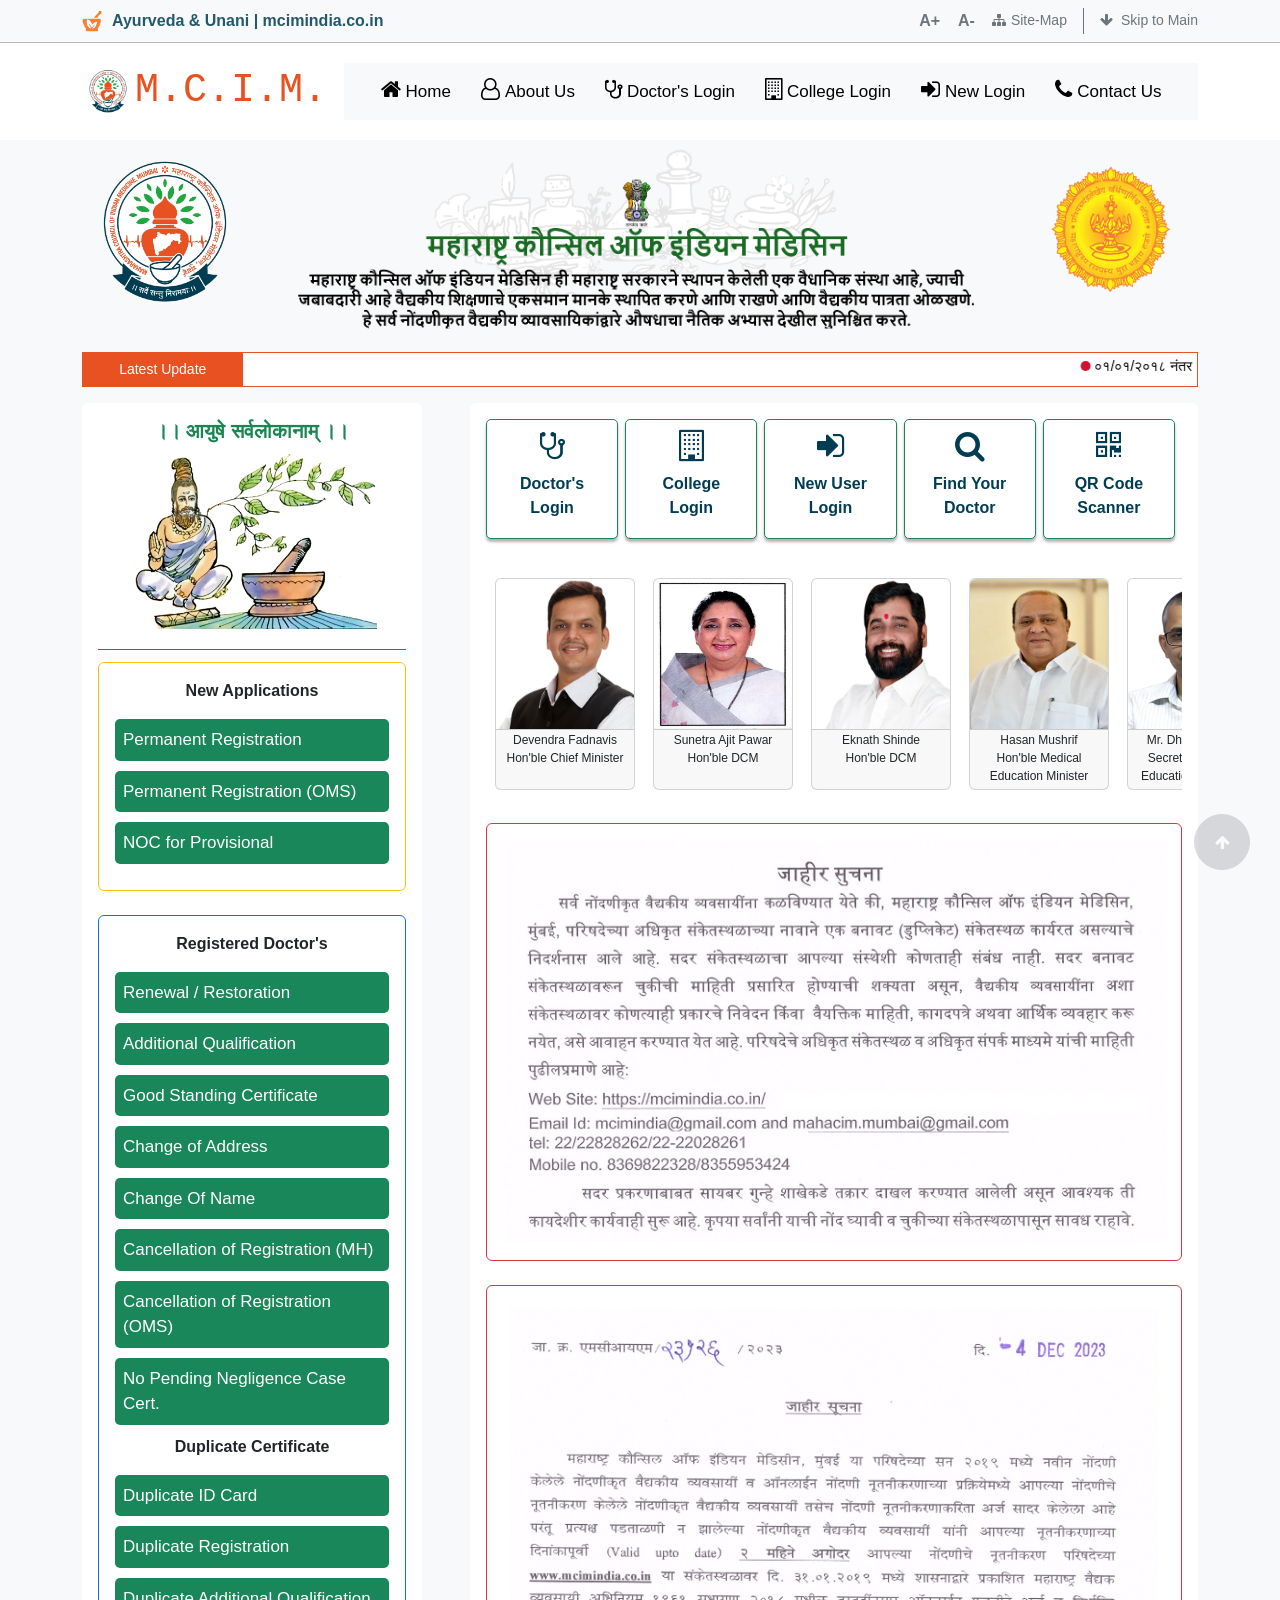
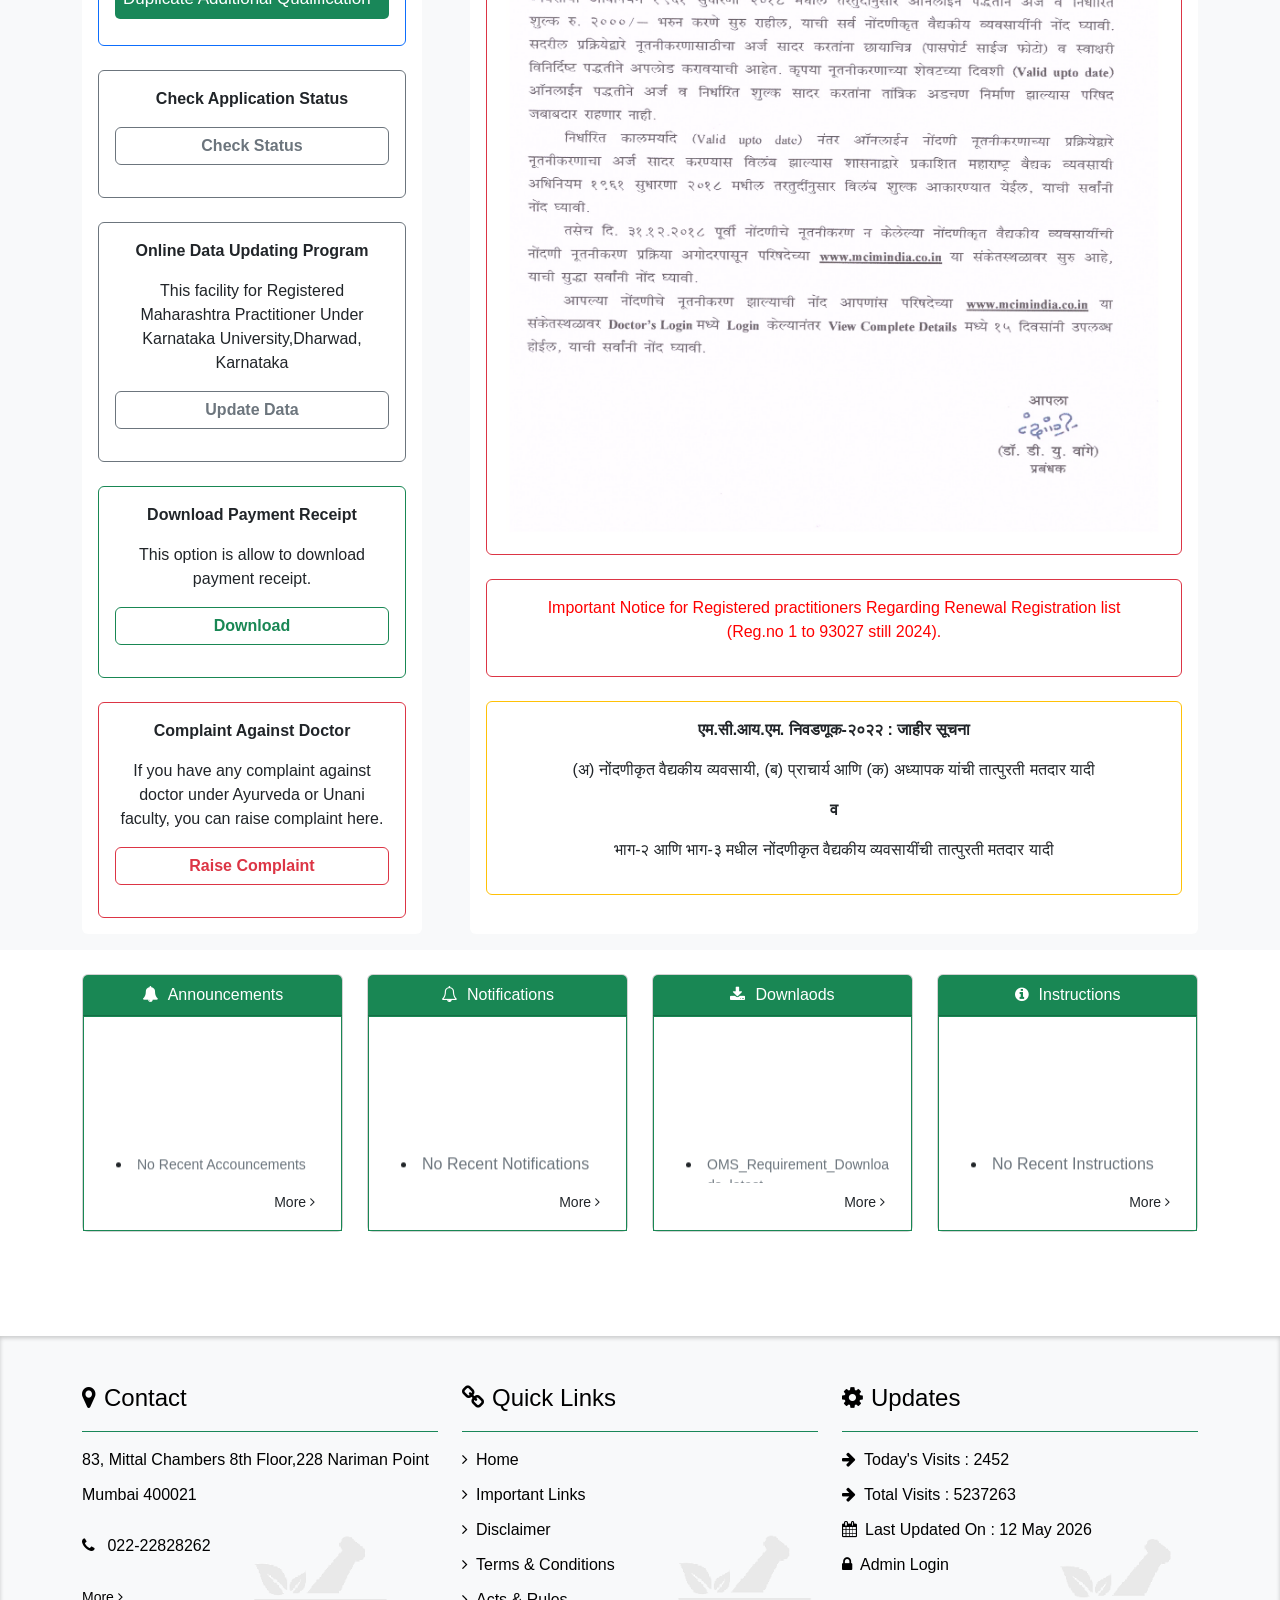
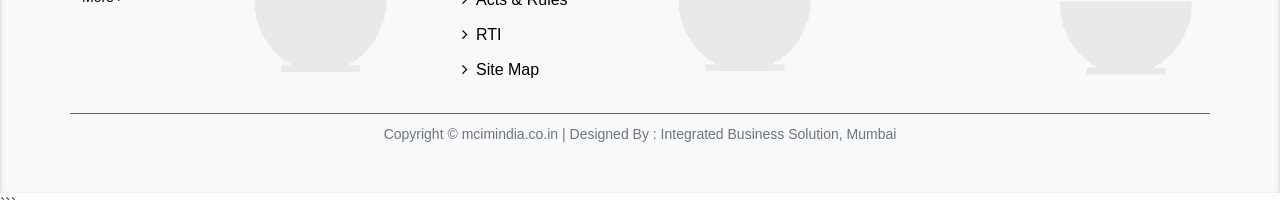
==== mcimindia.co.in (3)/mcimindia.co.in/index.html @ c4a8c9a1 "Initial import" ====
<!DOCTYPE html>

<html xmlns="http://www.w3.org/1999/xhtml">
<head><meta charset="utf-8" /><title>
	MCIM-Home
</title><meta content="width=device-width, initial-scale=1.0" name="viewport" /><meta content="MCIM-ayurveda-unani" name="keywords" /><meta content="MCIM-ayurveda-unani" name="description" /><link rel="shortcut icon" href="Images/mcim-logo.png" /><link href="css/font-awesome.min.css" rel="stylesheet" />

    <!-- Libraries Stylesheet -->
    <link rel="stylesheet" href="lib/animate/animate.min.css" /><link href="lib/lightbox/css/lightbox.min.css" rel="stylesheet" /><link href="lib/owlcarousel/assets/owl.carousel.min.css" rel="stylesheet" />


    <!-- Customized Bootstrap Stylesheet -->
    <link href="css/bootstrap.css" rel="stylesheet" />

    <!-- Template Stylesheet -->
    <link href="css/style.css" rel="stylesheet" />

    <style>
        body {
            font-family: Inter, sans-serif;
        }
        /*hide scrolling*/
        /*::-webkit-scrollbar {
            width: 0px;  
            background: transparent;  
        }*/
        .topbar {
            border-bottom: 1px solid #c1b4b4;
        }

        .top-brand {
            color: #22596c;
            font-weight: bold;
        }

        .navbar-nav {
            border: 0px solid #d8d6d6;
            border-radius: 0 !important;
        }

        .nav-link:hover, .active {
            /*border-bottom:2px solid #E85122 !important;*/
            color: #198759 !important;
            background-color: #fff;
        }

        .nav-item {
            font-family: Calibri, Candara, Segoe, "Segoe UI", Optima, Arial, sans-serif;
            font-size: 17px;
            font-style: normal;
            font-variant: normal;
            font-weight: 400;
        }

        .navbar .navbar-nav .nav-item {
            display: inline !important;
        }

        .nav-item i {
            margin-right: 5px;
            font-size: 22px;
            font-style: normal;
            font-variant: normal;
            font-weight: 400;
        }

        .bran-name {
            color: #e85122;
            font-family: Rockwell, "Courier Bold", Courier, Georgia, Times, "Times New Roman", serif;
        }

        .title {
            background-image: url(Images/banner-title.png);
            background-repeat: no-repeat;
            background-size: 100%;
        }

        .my-footer {
            box-shadow: rgba(0, 0, 0, 0.2) 0px 2px 4px 0px inset;
            border-top: 0px solid #1ea740;
            background-image: url(Images/banner-footer.png) !important;
            background-repeat: no-repeat;
            background-size: 100%;
        }

        .footer-item {
        }

        .footer-links {
            list-style: none;
            margin: 0;
            padding: 0;
        }

        .seprator {
            border-bottom: 1px solid #198759;
            margin: 10px 0 10px 0;
        }
        /*Progress bar ----------------------------------------------*/
        .pro-modal {
            position: fixed;
            z-index: 0;
            height: 100%;
            width: 100%;
            top: 0;
            left: 0;
            right: 0;
            background-color: Black;
            filter: alpha(opacity=60);
            opacity: 0.6;
            -moz-opacity: 0.8;
        }

        .pro-center {
            z-index: 1000;
            margin: 250px auto;
            width: 130px;
            border-radius: 10px;
            filter: alpha(opacity=100);
            opacity: 1;
            -moz-opacity: 1;
        }

            .pro-center img {
                height: 128px;
                width: 128px;
                background-color: Black;
                filter: alpha(opacity=60);
                opacity: 0.6;
                -moz-opacity: 0.8;
            }

        .breadcrumb-item a {
            text-decoration: none;
        }

            .breadcrumb-item a:hover {
                color: #0026ff !important;
            }

        .show-pwd {
            font-size: 12px;
            padding: 5px;
        }

        @media only screen and (max-width: 768px) {
            .title {
                background: none;
            }

            .my-footer {
                background-image: url(Images/banner-footer-sm.png) !important;
                background-repeat: no-repeat;
                background-size: 100%;
            }
        }

        @media print {
            html, body {
                display: none; /* hide whole page */
            }
        }

        @font-face {
            font-family: 'FontAwesome';
            src: url('../fonts/fontawesome-webfont.eot?v=4.7.0');
            src: url('../fonts/fontawesome-webfont.eot?#iefix&v=4.7.0') format('embedded-opentype');
            src: url('../fonts/fontawesome-webfont.woff2?v=4.7.0') format('woff2');
            src: url('../fonts/fontawesome-webfont.woff?v=4.7.0') format('woff');
            src: url('../fonts/fontawesome-webfont.ttf?v=4.7.0') format('truetype');
            src: url('../fonts/fontawesome-webfont.svg?v=4.7.0#fontawesomeregular') format('svg');
            font-weight: normal;
            font-style: normal;
        }
    </style>
    
</head>
<body>
    <form name="aspnetForm" method="post" action="./" id="aspnetForm" ondragstart="return false" draggable="false" autocomplete="off" onpaste="return false;" oncut="return false;" oncopy="return false;" autocompletetype="Disabled">
<div>
<input type="hidden" name="__EVENTTARGET" id="__EVENTTARGET" value="" />
<input type="hidden" name="__EVENTARGUMENT" id="__EVENTARGUMENT" value="" />
<input type="hidden" name="__VIEWSTATE" id="__VIEWSTATE" value="/[base64]" />
</div>

<script type="text/javascript">
//<![CDATA[
var theForm = document.forms['aspnetForm'];
if (!theForm) {
    theForm = document.aspnetForm;
}
function __doPostBack(eventTarget, eventArgument) {
    if (!theForm.onsubmit || (theForm.onsubmit() != false)) {
        theForm.__EVENTTARGET.value = eventTarget;
        theForm.__EVENTARGUMENT.value = eventArgument;
        theForm.submit();
    }
}
//]]>
</script>


<script src="WebResource.axd?d=zQoiTf-a8dSjZDmxKIl0UM41B5v0EM7-DrQgBMD5yZmynAAXItYgQNGgEx03DCllzJomGJ3lqzngFeeHhOyO7_qFb541&amp;t=638901734248157332" type="text/javascript"></script>


<script src="ScriptResource.axd?d=dcyXkro2SUfLoz30Br0OnQ7iN6YpkJ1ZlF8Mw1boZzhd1YHZULCmctxGxmGhC2wYlo-aPZPVAjDTt30Ci4pH8i4I8m2y2MJTlXbUM6kJxqVRq-F7fDKkZfHzenwcj5Fb4LonNg2&amp;t=3a1336b1" type="text/javascript"></script>
<script type="text/javascript">
//<![CDATA[
try {
    if (typeof(Sys) === 'undefined') {
        console.warn('ASP.NET Ajax client-side framework failed to load. Continuing without it.');
    }
} catch (e) {
    console.warn('Error checking ASP.NET Ajax framework:', e);
}
//]]>
</script>

<script src="ScriptResource.axd?d=344NtijGx3ULCxWBU7LtOhctu5nUXtBnECKTUcuauaxDHuK46R3P-UmCv0UbF9Ac4Y6gXhEGclAJ8BrA9zkAR7Fuk3lK4dMPwGXTqV_LdBAEKuGCusUrPA3C2n7vUCMfqfnHBA2&amp;t=3a1336b1" type="text/javascript"></script>
<div>

	<input type="hidden" name="__VIEWSTATEGENERATOR" id="__VIEWSTATEGENERATOR" value="8D0E13E6" />
</div>
        <script type="text/javascript">
//<![CDATA[
Sys.WebForms.PageRequestManager._initialize('ctl00$ScriptManager', 'aspnetForm', ['tctl00$ContentPlaceHolder1$uppan',''], [], [], 90, 'ctl00');
//]]>
</script>


        <!-- Topbar Start -->
        <div class="container-fluid topbar px-0 px-lg-4 bg-light py-2 d-none d-lg-block">
            <div class="container">
                <div class="row gx-0 align-items-center">
                    <div class="col-lg-8 text-center text-lg-start mb-lg-0">
                        <div class="d-flex flex-wrap">
                            <img src="Images/webicon.png" alt="mcim" width="20" style="margin-right: 10px;" />
                            <span class="top-brand">Ayurveda & Unani | mcimindia.co.in</span>
                        </div>
                    </div>
                    <div class="col-lg-4 text-center text-lg-end">
                        <div class="d-flex justify-content-end">
                            <div class="d-flex border-end border-secondary pe-3">
                                <a class="btn p-0 text-secondary me-3" href="#">A+</a>
                                <a class="btn p-0 text-secondary me-3" href="#">A-</a>
                                <a href="/SiteMap" class="text-secondary nav-link"><small><i class="fa fa-sitemap" style="margin-right: 5px;"></i>Site-Map</small></a>
                            </div>
                            <div class="dropdown ms-3">
                                <a href="#SkipMain" class="text-secondary nav-link"><small><i class="fa fa-arrow-down text-secondary me-2"></i>Skip to Main</small></a>
                            </div>
                        </div>
                    </div>
                </div>
            </div>
        </div>
        <!-- Topbar End -->

        <!-- Navbar & Hero Start -->
        <div class="container-fluid nav-bar px-0 px-lg-4 py-lg-0">
            <div class="container">
                <nav class="navbar navbar-expand-lg navbar-light">
                    <a href="./index.html" class="navbar-brand p-0">
                        <table>
                            <tr>
                                <td>
                                    <div data-wow-delay="0.2s">
                                        <img src="Images/mcim-logo.png" alt="Logo" />
                                    </div>
                                </td>
                                <td>
                                    <h1 class=" mb-0 bran-name">M.C.I.M.</h1>
                                </td>
                            </tr>
                        </table>
                    </a>
                    <button class="navbar-toggler border border-danger" type="button" data-bs-toggle="collapse" data-bs-target="#navbarCollapse">
                        <span class="fa fa-bars text-danger"></span>
                    </button>
                    <div class="collapse navbar-collapse" id="navbarCollapse">
                        <div class="navbar-nav mx-0 mx-lg-auto ">
                            <a href="./index.html" class="nav-item nav-link text-black"><i class="fa fa-home"></i>Home</a>
                            <a href="./404.html" class="nav-item nav-link text-black"><i class="fa fa-user-o"></i>About Us</a>
                            <a href="./404.html" class="nav-item nav-link text-black"><i class="fa fa-stethoscope"></i>Doctor's Login</a>
                            <a href="./404.html" class="nav-item nav-link text-black"><i class="fa fa-building-o"></i>College Login</a>
                            <a href="./404.html" class="nav-item nav-link text-black"><i class="fa fa-sign-in"></i>New Login</a>
                            <a href="./404.html" class="nav-item nav-link text-black"><i class="fa fa-phone"></i>Contact Us</a>
                        </div>
                    </div>
                </nav>
            </div>
        </div>



        <!-- JavaScript Libraries -->
        <script src="js/jquery-3.7.1.min.js"></script>
  
        <script src="js/bootstrap.bundle.js"></script>
        <script src="lib/wow/wow.min.js"></script>
        <script src="lib/easing/easing.min.js"></script>
        <script src="lib/waypoints/waypoints.min.js"></script>
        <script src="lib/counterup/counterup.min.js"></script>
        <script src="lib/lightbox/js/lightbox.min.js"></script>
        <script src="lib/owlcarousel/owl.carousel.min.js"></script>


        <!-- Template Javascript -->
        <script src="js/main.js"></script>

        <script type="text/javascript">
            this.history.forward(-1);

            // With jQuery
            $(document).on({
                "contextmenu": function (e) {
                    // Stop the context menu
                    e.preventDefault();
                },

            });
        </script>

        <div>
            
    <link href="css/Home.css" rel="stylesheet" />
    <style>
        
    </style>
    <div id="ctl00_ContentPlaceHolder1_uppan">
	

            <div class="container-fluid bg-light p-2">
                <div class="container">
                    <div id="banner" class="banner">
                        <div class="row">
                            <div class="col-lg-2 col-md-2 col-sm-2">
                                <div class="text-center mx-auto pb-0 wow fadeInUp" data-wow-delay="0.2s">
                                    <img src="Images/mcim-logo.png" class="img-fluid img-logo" alt="logo" />
                                </div>
                            </div>
                            <div class="col-lg-8 col-md-8  col-sm-8">
                                <div class="row pb-3 bg-light">
                                    <div class="col-lg-12 col-md-12">
                                        <div class="text-center mx-auto pb-0 wow fadeInUp" data-wow-delay="0.2s">

                                            <div id="carouselExampleControls" class="carousel slide" data-bs-ride="carousel">
                                                <div class="carousel-inner">
                                                    <div class="carousel-item active">
                                                        <img src="Images/banner-marathi.png" class="d-block w-100" alt="..." />
                                                    </div>
                                                    <div class="carousel-item">
                                                        <img src="Images/banner-english.png" class="d-block w-100" alt="..." />
                                                    </div>
                                                </div>
                                            </div>
                                        </div>
                                    </div>
                                </div>

                                
                            </div>
                            <div class="col-lg-2 col-md-2 col-sm-2">
                                <div class="text-center mx-auto pb-0 wow fadeInUp" data-wow-delay="0.2s">
                                    <img src="Images/MahaLogo.png" class="img-fluid img-logo" alt="logo" />
                                </div>
                            </div>
                        </div>
                    </div>

                    <!--latest news-->
                    <div class="row">
                        <div class="col-lg-12 col-md-12 ">
                            <div class=" pb-2 wow fadeInUp" data-wow-delay="0.6s">
                                <table class="latest-news">
                                    <tr>
                                        <td class="latest-news-header">Latest Update
                                        </td>
                                        <td class="latest-news-body">
                                            <marquee id="MarNews" direction="left" onmouseover='this.stop()' onmouseout='this.start()'>

                                                <a href="#"><span class="dot"></span>०१/०१/२०१८ नंतर नोंदणीकृत वैद्यकीय व्यवसायीना सुचित करण्यात येते की आपण आपल्या नोंदणीचे नूतनीकरण आपल्या वैद्य दिनांकाच्या दोन महिन्यापूर्वी ऑनलाईन पद्धतीने करून द्यावे..</a>

                                            </marquee>
                                        </td>
                                    </tr>
                                </table>
                            </div>
                        </div>
                    </div>
                </div>
            </div>
            <div id="SkipMain"></div>
            <div class="container-fluid bg-light pb-3 mb-0">
                <div class="container pb-0">
                    <div class="row g-5 ">
                        <!--left-->
                        <div class="col-xl-4 wow fadeInLeft " data-wow-delay="0.2s">
                            <div class="about-item-content bg-white rounded p-3 h-100">
                                <nav class="navbar-expand-lg navbar-light">
                                    <div class="ayush-lokam">

                                        <h5 class="text-success"><b>।। आयुषे सर्वलोकानाम् ।।</b></h5>
                                        <img src="Images/ayu-krushi.png" alt="ayu" class="ayu-krushi" />

                                    </div>

                                    <div class="seprator "></div>
                                    <!--apps type-->
                                    <table style="width: 100%;">
                                        <tr>
                                            <td><a href="#" class="navbar-brand p-0 text-center  ">
                                                <h5 class="text-success p-3 hide-big-screen">Online Applications Menu</h5>
                                            </a></td>
                                            <td style="width: 20px;">
                                                <button class="navbar-toggler" type="button" data-bs-toggle="collapse" data-bs-target="#navbarCollapseApps">
                                                    <span class="fa fa-bars display-5"></span>
                                                </button>
                                            </td>
                                        </tr>
                                    </table>
                                    <div class="collapse navbar-collapse" id="navbarCollapseApps">
                                        <div id="appsLink">
                                            <div class="list-apps">
                                                <div class="card border border-warning">
                                                    <div class="card-body">
                                                        <p class="text-center"><b>New Applications</b></p>
                                                        <a href="./404.html" class="nav-item nav-link">Permanent Registration</a>
                                                        <a href="./404.html" class="nav-item nav-link">Permanent Registration (OMS)</a>
                                                        <a href="./404.html" class="nav-item nav-link">NOC for Provisional</a>
                                                    </div>
                                                </div>
                                                <br />
                                                <div class="card border border-primary">
                                                    <div class="card-body">
                                                        <p class="text-center"><b>Registered Doctor's</b></p>
                                                        <a href="./404.html" class="nav-item nav-link">Renewal / Restoration</a>
                                                        <a href="./404.html" class="nav-item nav-link">Additional Qualification</a>
                                                        <a href="./404.html" class="nav-item nav-link">Good Standing Certificate</a>
                                                        <a href="./404.html" class="nav-item nav-link">Change of Address</a>
                                                        <a href="./404.html" class="nav-item nav-link">Change Of Name</a>
                                                        <a href="./404.html" class="nav-item nav-link">Cancellation of Registration (MH)</a>
                                                        <a href="./404.html" class="nav-item nav-link">Cancellation of Registration (OMS)</a>
                                                        <a href="./404.html" class="nav-item nav-link">No Pending Negligence Case Cert.</a>
                                                        <p class="text-center"><b>Duplicate Certificate</b></p>
                                                        <a href="./404.html" class="nav-item nav-link">Duplicate ID Card</a>
                                                        <a href="./404.html" class="nav-item nav-link">Duplicate Registration</a>
                                                        <a href="./404.html" class="nav-item nav-link">Duplicate Additional Qualification</a>
                                                    </div>
                                                </div>
                                                <br />
                                            </div>
                                            <!--updation-->

                                            <div id="status" class="text-center mx-auto pb-0 wow fadeInUp" data-wow-delay="0.2s">
                                                <div class="card border border-secondary ">
                                                    <div class="card-body">
                                                        <p><b>Check Application Status</b></p>

                                                        <p><a href="./404.html" class="btn btn-outline-secondary w-100">Check Status</a></p>

                                                    </div>
                                                </div>
                                            </div>
                                            <br />
                                            <div id="updation" class="text-center mx-auto pb-0 wow fadeInUp" data-wow-delay="0.2s">
                                                <div class="card border border-secondary ">
                                                    <div class="card-body">
                                                        <p><b>Online Data Updating Program</b></p>
                                                        <p>This facility for Registered Maharashtra Practitioner Under Karnataka University,Dharwad, Karnataka </p>
                                                        <p><a href="./404.html" class="btn btn-outline-secondary w-100">Update Data</a></p>

                                                    </div>
                                                </div>
                                            </div>
                                            <br />
                                            <!-receipt-->
                                            <div id="PayReceipt" class="text-center mx-auto pb-0 wow fadeInUp" data-wow-delay="0.2s">
                                                <div class="card border border-success   ">
                                                    <div class="card-body">
                                                        <p><b>Download Payment Receipt</b></p>
                                                        <p>This option is allow to download payment receipt.</p>
                                                        <p><a href="./404.html" target="_blank" class="btn btn-outline-success w-100">Download</a></p>

                                                    </div>
                                                </div>
                                            </div>
                                            <br />
                                            <!--complaint-->
                                            <div id="complaint" class="complaint text-center mx-auto pb-0 wow fadeInUp" data-wow-delay="0.2s">
                                                <div class="card border border-danger text-center">
                                                    <div class="card-body">
                                                        <p><b>Complaint Against Doctor</b></p>
                                                        <p>If you have any complaint against doctor under Ayurveda or Unani faculty, you can raise complaint here.</p>
                                                        <p><a href="./404.html" class="btn btn-outline-danger w-100">Raise Complaint</a></p>

                                                    </div>
                                                </div>
                                            </div>
                                        </div>
                                    </div>

                                </nav>
                            </div>
                        </div>
                        <!--right-->
                        <div class="col-xl-8 wow fadeInRight" data-wow-delay="0.2s">
                            <div class="bg-white rounded p-3 h-100">
                                <div class="row g-4 justify-content-center">

                                    <!--logins-->
                                    <div class="list-logins wow fadeInRight" data-wow-delay="0.4s">
                                        <div class="">
                                            <div class="log-tabs">
                                                <a href="./404.html"><i class="fa fa-stethoscope"></i>Doctor's Login</a>
                                            </div>
                                            <div class="log-tabs">
                                                <a href="./404.html"><i class="fa fa-building-o"></i>College<br />
                                                    Login</a>
                                            </div>
                                            <div class="log-tabs">
                                                <a href="./404.html"><i class="fa fa-sign-in"></i>New User
                                                    <br />
                                                    Login</a>
                                            </div>
                                            <div class="log-tabs sm-log-tabs">
                                                <a href="./FindDoctor.html"><i class="fa fa-search"></i>Find Your Doctor</a>
                                            </div>
                                            <div class="log-tabs sm-log-tabs">
                                                <a href="./404.html" target="_blank"><i class="fa fa-qrcode"></i>QR Code Scanner</a>
                                            </div>
                                        </div>
                                    </div>
                                    <!--team-->
                                    <div class="container-fluid team py-0">
                                        <div class="py-0">
                                            <div class="row g-4">
                                                <div class="mcim-team ">
                                                    <div class="table-responsive">
                                                        <div id="ctl00_ContentPlaceHolder1_divEmp" class="wow fadeInUp" data-wow-delay="0.4s"><table><tr><td><div class=''><div class='card m-2'><div class='card-body '><img src='Images/Employee/Devendra Fadnavis.jpg' class='img-fluid rounded-top w-100' alt='' /></div><div class='card-footer'><p class='text-center p-0 m-0'>Devendra Fadnavis</p><p class='text-center p-0 m-0'>Hon'ble Chief Minister</p></div></div></div></td><td><div class=''><div class='card m-2'><div class='card-body '><img src='Images/Employee/Sunetra Ajit Pawar.jpg' class='img-fluid rounded-top w-100' alt='' /></div><div class='card-footer'><p class='text-center p-0 m-0'>Sunetra Ajit Pawar</p><p class='text-center p-0 m-0'>Hon'ble DCM</p></div></div></div></td><td><div class=''><div class='card m-2'><div class='card-body '><img src='Images/Employee/Eknath Shinde.jpg' class='img-fluid rounded-top w-100' alt='' /></div><div class='card-footer'><p class='text-center p-0 m-0'>Eknath Shinde</p><p class='text-center p-0 m-0'>Hon'ble DCM</p></div></div></div></td><td><div class=''><div class='card m-2'><div class='card-body '><img src='Images/Employee/Hasan Mushrif.jpg' class='img-fluid rounded-top w-100' alt='' /></div><div class='card-footer'><p class='text-center p-0 m-0'>Hasan Mushrif</p><p class='text-center p-0 m-0'>Hon'ble Medical Education Minister</p></div></div></div></td><td><div class=''><div class='card m-2'><div class='card-body '><img src='Images/Employee/Mr. Dheeraj Kumar.jpg' class='img-fluid rounded-top w-100' alt='' /></div><div class='card-footer'><p class='text-center p-0 m-0'>Mr. Dheeraj Kumar</p><p class='text-center p-0 m-0'>Secretary, Medical Education and Drugs</p></div></div></div></td></tr></table></div>
                                                    </div>
                                                </div>
                                            </div>
                                        </div>
                                    </div>
                                     <!--notice-->
                                    <div id="notice0503" class="wow fadeInUp" data-wow-delay="0.2s">
                                        <div class="card border border-danger p-3">
                                            <img src="PDF/Notice05032026.jpg" alt="renewal" class="w-100" />
                                        </div>
                                    </div>
                                    <!--renewal-->
                                    <div id="notice" class="wow fadeInUp" data-wow-delay="0.2s">
                                        <div class="card border border-danger p-3">
                                            <img src="PDF/MCIM_Renewal_Notice_04122023.jpg" alt="renewal" class="w-100" />
                                        </div>
                                    </div>
                                    <!--ayuneeti
                                    <div id="ayuneeti" class="text-center mx-auto pb-0 wow fadeInUp" data-wow-delay="0.2s">
                                        <div class="card border border-info text-center">
                                            <div class="card-body">
                                                <p><b>New Policy for CME/CPD's</b></p>
                                                <div class="row">
                                                    In accordance with the new guidelines, all RMPs are required to earn CME points
                                                        for the renewal of their medical licenses. They can conveniently earn these points
                                                        by logging into the MCIM-affiliated online CME platform
                                                </div>
                                                <div class="row  p-3 display-6">
                                                    <a target="_blank" href="https://ayuneeti.com/">www.ayuneeti.com</a>
                                                </div>
                                                <div class="row">
                                                    <a target="_blank" class="text-secondary p-1" href="PDF/Gazette.pdf">The Gazette of India</a>
                                                </div>
                                                <div class="row">
                                                    <a target="_blank" class="text-secondary p-1" href="PDF/CPD Credit Points Policy by MCIM.pdf">Guidelines for RMP's</a>
                                                </div>
                                                <div class="row p-1">
                                                    <marquee direction="left" onmouseover="this.stop();" onmouseout="this.start();"><span style="color:Red; font-size:14px;">* सर्व नोंदणीकृत वैद्यकीय व्यावसायिकांना सूचित करण्यात येत आहे की महाराष्ट्र कौन्सिल ऑफ इंडियन मेडिसिन मुंबई द्वारे ऑनलाइन CME संदर्भात कुठलेही शुल्क निश्चित करण्यात आलेले नाही.</span></marquee>
                                                </div>
                                            </div>
                                        </div>
                                    </div>-->

                                    <div id="removedList" class="text-center mx-auto pb-0 wow fadeInUp" data-wow-delay="0.2s">
                                        <div class="card border border-danger text-center">
                                            <div class="card-body">
                                                <p><a target="_blank" href="/PDF/List22082025.pdf" style="color: #ff0000; font-size: 16px; text-decoration:none;">Important Notice for Registered practitioners Regarding Renewal Registration list<br /> (Reg.no  1 to 93027 still 2024).</a></p>
                                            </div>
                                        </div>
                                    </div>

                                    <!--election-->
                                    <div id="election" class="text-center mx-auto pb-0 wow fadeInUp" data-wow-delay="0.2s">
                                        <div class="card border border-warning text-center">
                                            <div class="card-body">
                                                <p><b>एम.सी.आय.एम. निवडणूक-२०२२ : जाहीर सूचना</b></p>
                                                <p><a target="_blank" href="/PDF/MCIM ELECTION 2022-PROVISIONAL VOTER LIST- 090522.pdf" class="nav-link">(अ) नोंदणीकृत वैद्यकीय व्यवसायी, (ब) प्राचार्य आणि (क) अध्यापक यांची तात्पुरती मतदार यादी</a></p>
                                                <p><b>व</b></p>
                                                <p><a target="_blank" href="/PDF/MCIM ELECTION LIST 12052022.pdf" class="nav-link">भाग-२ आणि भाग-३ मधील नोंदणीकृत वैद्यकीय व्यवसायींची तात्पुरती मतदार यादी</a></p>
                                            </div>
                                        </div>
                                    </div>


                                </div>
                            </div>
                        </div>
                    </div>
                </div>
            </div>

            <!--notifications-->
            <div class="container-fluid service py-4 pb-5">
                <div class="container pb-3">
                    <div class="row pb-3 notity">
                        <div class="col-lg-3 col-md-3 pb-2">
                            <div class="wow fadeInUp" data-wow-delay="0.2s">
                                <div class="card text-center">
                                    <div class="card-header bg-success text-white">
                                        <i class="fa fa-bell"></i>Announcements
                                    </div>
                                    <div class="card-body  border border-success">
                                        <div id="ctl00_ContentPlaceHolder1_divAnncouncement"><marquee id='MarA' direction='up' loop='true' scrolldelay='300' height='150px' onmouseover='this.stop()' onmouseout='this.start()'><ul class='notify-list'><li style=' padding: 5px;'> <a class='nav-link text-secondary'>No Recent Accouncements</a></li></ul></marquee></div>
                                        <div>
                                            <a href="/Archives?viewType=Announcements" class="nav-link pull-right"><small>More <i class="fa fa-angle-right"></i></small></a>
                                        </div>
                                    </div>
                                </div>
                            </div>
                        </div>
                        <div class="col-lg-3 col-md-3 pb-2">
                            <div class="wow fadeInUp" data-wow-delay="0.4s">
                                <div class="card text-center">
                                    <div class="card-header bg-success text-white">
                                        <i class="fa fa-bell-o"></i>Notifications
                                    </div>
                                    <div class="card-body border border-success">
                                        <div id="ctl00_ContentPlaceHolder1_divNotification"><marquee id='MarN' direction='up' loop='true' scrolldelay='300' height='150px' onmouseover='this.stop()' onmouseout='this.start()'><ul><li style=' padding: 5px;'> <a class='nav-link text-secondary'>No Recent Notifications</a></li></ul></marquee></div>
                                        <div>
                                            <a href="/Archives?viewType=Notifications" class="nav-link pull-right"><small>More <i class="fa fa-angle-right"></i></small></a>
                                        </div>
                                    </div>
                                </div>
                            </div>
                        </div>
                        <div class="col-lg-3 col-md-3 pb-2">
                            <div class="wow fadeInUp" data-wow-delay="0.6s">
                                <div class="card text-center">
                                    <div class="card-header bg-success text-white">
                                        <i class="fa fa-download"></i>Downlaods
                                    </div>
                                    <div class="card-body border border-success">
                                        <div id="ctl00_ContentPlaceHolder1_divDownload"><marquee id='MarD' direction='up' loop='true' scrolldelay='300' height='150px' onmouseover='this.stop()' onmouseout='this.start()'><ul class='notify-list'><li style=' padding: 5px;'> <a class='nav-link text-secondary'  target='_blank' href='/Files/Downloads_30072025_OMS_Requirement_Downloads_latest.pdf'>OMS_Requirement_Downloads_latest</a></li></ul></marquee></div>
                                        <div>
                                            <a href="/Archives?viewType=Downloads" class="nav-link pull-right"><small>More <i class="fa fa-angle-right"></i></small></a>
                                        </div>
                                    </div>
                                </div>
                            </div>
                        </div>
                        <div class="col-lg-3 col-md-3 pb-2">
                            <div class="wow fadeInUp" data-wow-delay="0.8s">
                                <div class="card text-center">
                                    <div class="card-header bg-success text-white">
                                        <i class="fa fa-info-circle"></i>Instructions
                                    </div>
                                    <div class="card-body border border-success">
                                        <div id="ctl00_ContentPlaceHolder1_divInstruction"><marquee id='MarI' direction='up' loop='true' scrolldelay='300' height='150px' onmouseover='this.stop()' onmouseout='this.start()'><ul><li style=' padding: 5px;'> <a class='nav-link text-secondary' >No Recent Instructions</a></li></ul></marquee></div>
                                        <div>
                                            <a href="/Archives?viewType=Instructions" class="nav-link pull-right"><small>More <i class="fa fa-angle-right"></i></small></a>
                                        </div>
                                    </div>
                                </div>
                            </div>
                        </div>
                    </div>
                    <div class="row pb-3 notity">
                    </div>
                </div>
            </div>

        
</div>

        </div>
        <!--footer-->
        <div class="container-fluid  bg-light text-secondary py-0 wow fadeIn footer my-footer" data-wow-delay="0.2s">

            <div class="container py-5">
                <div class="row">
                    <div class="col-lg-4 col-md-4 mb-3 footer-item" id="ContactUs">
                        <h4 class="text-black"><i class="fa fa-map-marker text-black me-2"></i>Contact</h4>
                        <div class="seprator"></div>
                        <p>
                            <span id="ctl00_lblAddrss" class="text-black">83, Mittal Chambers 8th Floor,228 Nariman Point Mumbai 400021</span>
                        </p>
                        <p>
                            <i class="fa fa-phone text-black me-2"></i>
                            <span id="ctl00_lblTelephone" class="text-black">022-22828262</span>
                        </p>
                        <a href="./404.html" class="nav-link text-black"><small>More <i class="fa fa-angle-right"></i></small></a>
                    </div>
                    <div class="col-lg-4 col-md-4  mb-3 footer-item">
                        <h4 class="text-black"><i class="fa fa-link text-black me-2"></i>Quick Links</h4>
                        <div class="seprator"></div>
                        <ul class="footer-links">
                            <li><a href="./index.html" class="nav-link text-black"><i class="fa fa-angle-right me-2"></i>Home</a></li>
                            <li><a href="./404.html" class="nav-link text-black"><i class="fa fa-angle-right me-2"></i>Important Links</a></li>
                            <li><a href="./404.html" class="nav-link text-black"><i class="fa fa-angle-right me-2"></i>Disclaimer</a></li>
                            <li><a href="./404.html" class="nav-link text-black"><i class="fa fa-angle-right me-2"></i>Terms & Conditions</a></li>
                            <li><a href="./404.html" class="nav-link text-black"><i class="fa fa-angle-right me-2"></i>Acts & Rules</a></li>
                            <li><a href="./404.html" class="nav-link text-black"><i class="fa fa-angle-right me-2"></i>RTI</a></li>
                            <li><a href="./404.html" class="nav-link text-black"><i class="fa fa-angle-right me-2"></i>Site Map</a></li>

                        </ul>
                    </div>
                    <div class="col-lg-4 col-md-4  mb-3 footer-item">
                        <h4 class="text-black"><i class="fa fa-cog fa-spin text-black me-2"></i>Updates</h4>
                        <div class="seprator"></div>
                        <div class="footer-item">
                            <p class="p-0 m-0  text-black">
                                <i class="fa fa-arrow-right me-2"></i>Today's Visits :
                                <span id="ctl00_lblDailyVisit" class="text-black">2452</span>
                            </p>
                            <p class="p-0 m-0  text-black">
                                <i class="fa fa-arrow-right me-2"></i>Total Visits :
                                <span id="ctl00_lblTotalVisit" class="text-black">5237263</span>
                            </p>
                            <p class="p-0 m-0 text-black">
                                <i class="fa fa-calendar me-2"></i>Last Updated On :
                                <span id="ctl00_lblLastUpdateDt" class="text-black">12 May 2026</span>
                            </p>
                            <a href="./404.html" class="nav-link text-black"><i class="fa fa-lock me-2"></i>Admin Login</a>

                        </div>
                    </div>
                </div>
                <div class="row text-center">
                    <div class="seprator"></div>
                    <p class="p-0 m-0" style="font-size: 14px;">Copyright © mcimindia.co.in | Designed By : Integrated Business Solution, Mumbai </p>
                </div>
            </div>
        </div>
        <!-- Back to Top -->
        <a href="#" class="btn btn-secondary btn-lg-square rounded-circle back-to-top"><i class="fa fa-arrow-up"></i></a>
    </form>
</body>
</html>```
---- mcimindia.co.in (3)/mcimindia.co.in/css/style.css ----
/*** Spinner Start ***/
#spinner {
  opacity: 0;
  visibility: hidden;
  transition: opacity 0.5s ease-out, visibility 0s linear 0.5s;
  z-index: 99999;
}

#spinner.show {
  transition: opacity 0.5s ease-out, visibility 0s linear 0s;
  visibility: visible;
  opacity: 1;
}
/*** Spinner End ***/

.back-to-top {
  position: fixed;
  right: 30px;
  bottom: 30px;
  transition: 0.5s;
  z-index: 99;
}

/*** Button Start ***/
.btn {
  font-weight: 600;
  transition: 0.5s;
}

.btn-square {
  width: 32px;
  height: 32px;
}

.btn-sm-square {
  width: 34px;
  height: 34px;
}

.btn-md-square {
  width: 44px;
  height: 44px;
}

.btn-lg-square {
  width: 56px;
  height: 56px;
}

.btn-xl-square {
  width: 66px;
  height: 66px;
}

.btn-square,
.btn-sm-square,
.btn-md-square,
.btn-lg-square,
.btn-xl-square {
  padding: 0;
  display: flex;
  align-items: center;
  justify-content: center;
  font-weight: normal;
}

.btn.btn-primary {
  color: var(--bs-white);
  border: none;
}

.btn.btn-primary:hover {
  background: var(--bs-dark);
  color: var(--bs-white);
}

.btn.btn-light {
  color: var(--bs-primary);
  border: none;
}

.btn.btn-light:hover {
  color: var(--bs-white);
  background: var(--bs-dark);
}

.btn.btn-dark {
  color: var(--bs-white);
  border: none;
}

.btn.btn-dark:hover {
  color: var(--bs-primary);
  background: var(--bs-light);
}

/*** Topbar Start ***/
.topbar .dropdown-toggle::after {
  border: none;
  content: "\f107";
  font-family: "Font Awesome 5 Free";
  font-weight: 600;
  vertical-align: middle;
  margin-left: 8px;
  color: var(--bs-primary);
}

.topbar .dropdown .dropdown-menu a:hover {
  background: var(--bs-primary);
  color: var(--bs-white);
}

.topbar .dropdown .dropdown-menu {
  transform: rotateX(0deg);
  visibility: visible;
  background: var(--bs-light);
  padding-top: 10px;
  border: 0;
  transition: 0.5s;
  opacity: 1;
}
/*** Topbar End ***/

/*** Navbar Start ***/
.nav-bar {
  background: var(--bs-white);
  transition: 1s;
}

.navbar-light .navbar-brand img {
  max-height: 60px;
  transition: 0.5s;
}

.nav-bar .navbar-light .navbar-brand img {
  max-height: 50px;
}

.navbar .navbar-nav .nav-item .nav-link {
  padding: 0;
}

.navbar .navbar-nav .nav-item {
  display: flex;
  align-items: center;
  padding: 15px;
}

.navbar-light .navbar-nav .nav-item:hover,
.navbar-light .navbar-nav .nav-item.active,
.navbar-light .navbar-nav .nav-item:hover .nav-link,
.navbar-light .navbar-nav .nav-item.active .nav-link {
  color: var(--bs-primary);
}

@media (max-width: 991px) {
  .navbar {
    padding: 20px 0;
  }

  .navbar .navbar-nav .nav-link {
    padding: 0;
  }

  .navbar .navbar-nav .nav-item {
    display: flex;
    padding: 20px;
    flex-direction: column;
    justify-content: start;
    align-items: start;
  }

  .navbar .navbar-nav .nav-btn {
    display: flex;
    justify-content: start;
  }

  .navbar .navbar-nav {
    width: 100%;
    display: flex;
    margin-top: 20px;
    padding-bottom: 20px;
    background: var(--bs-light);
    border-radius: 10px;
  }

  .navbar.navbar-expand-lg .navbar-toggler {
    padding: 8px 15px;
    border: 1px solid var(--bs-primary);
    color: var(--bs-primary);
  }
}

.navbar .dropdown-toggle::after {
  border: none;
  content: "\f107";
  font-family: "Font Awesome 5 Free";
  font-weight: 600;
  vertical-align: middle;
  margin-left: 8px;
}

.dropdown .dropdown-menu .dropdown-item:hover {
  background: var(--bs-primary);
  color: var(--bs-white);
}

@media (min-width: 992px) {
  .navbar {
    padding: 20px 0;
  }

  .navbar .nav-btn {
    display: flex;
    align-items: center;
    justify-content: end;
  }

  .navbar .navbar-nav {
    width: 100%;
    display: flex;
    justify-content: center;
    align-items: center;
    background: var(--bs-light);
    border-radius: 10px;
  }

  .navbar .navbar-nav .nav-btn {
    width: 100%;
    display: flex;
    margin-left: auto;
  }

  .navbar .nav-item .dropdown-menu {
    display: block;
    visibility: hidden;
    top: 100%;
    transform: rotateX(-75deg);
    transform-origin: 0% 0%;
    border: 0;
    border-radius: 10px;
    transition: 0.5s;
    opacity: 0;
  }

  .navbar .nav-item:hover .dropdown-menu {
    transform: rotateX(0deg);
    visibility: visible;
    margin-top: 20px;
    background: var(--bs-light);
    transition: 0.5s;
    opacity: 1;
  }
}
/*** Navbar End ***/

/*** Carousel Hero Header Start ***/
.header-carousel .header-carousel-item {
  height: 700px;
}

.header-carousel .owl-nav .owl-prev,
.header-carousel .owl-nav .owl-next {
  position: absolute;
  width: 60px;
  height: 60px;
  border-radius: 60px;
  background: var(--bs-light);
  color: var(--bs-primary);
  font-size: 26px;
  display: flex;
  align-items: center;
  justify-content: center;
  transition: 0.5s;
}

.header-carousel .owl-nav .owl-prev {
  bottom: 30px;
  left: 50%;
  transform: translateX(-50%);
  margin-left: 30px;
}
.header-carousel .owl-nav .owl-next {
  bottom: 30px;
  right: 50%;
  transform: translateX(-50%);
  margin-right: 30px;
}

.header-carousel .owl-nav .owl-prev:hover,
.header-carousel .owl-nav .owl-next:hover {
  box-shadow: inset 0 0 100px 0 var(--bs-secondary);
  color: var(--bs-white);
}

.header-carousel .header-carousel-item .carousel-caption {
  position: absolute;
  width: 100%;
  height: 100%;
  left: 0;
  bottom: 0;
  background: rgba(0, 0, 0, 0.2);
  display: flex;
  align-items: center;
}

@media (max-width: 991px) {
  .header-carousel .header-carousel-item .carousel-caption {
    padding-top: 45px;
  }

  .header-carousel .header-carousel-item {
    height: 1300px;
  }
}

@media (max-width: 767px) {
  .header-carousel .header-carousel-item {
    height: 950px;
  }

  .header-carousel .owl-nav .owl-prev {
    bottom: -30px;
    left: 50%;
    transform: translateX(-50%);
    margin-left: -45px;
  }

  .header-carousel .owl-nav .owl-next {
    bottom: -30px;
    left: 50%;
    transform: translateX(-50%);
    margin-left: 45px;
  }
}
/*** Carousel Hero Header End ***/

/*** Single Page Hero Header Start ***/
.bg-breadcrumb {
  position: relative;
  overflow: hidden;
  background: linear-gradient(rgba(1, 95, 201, 0.9), rgba(0, 0, 0, 0.2)),
    url(../img/bg-breadcrumb.jpg);
  background-position: center center;
  background-repeat: no-repeat;
  background-size: cover;
  padding: 60px 0 60px 0;
  transition: 0.5s;
}

.bg-breadcrumb .breadcrumb {
  position: relative;
}

.bg-breadcrumb .breadcrumb .breadcrumb-item a {
  color: var(--bs-white);
}
/*** Single Page Hero Header End ***/

/*** Feature Start ***/
.feature .feature-item {
  border-radius: 10px;
  background: var(--bs-white);
  transition: 0.5s;
}

.feature .feature-item:hover {
  background: var(--bs-primary);
}

.feature .feature-item .feature-icon {
  position: relative;
  width: 100px;
  display: inline-flex;
  align-items: center;
  justify-content: center;
  border-bottom-left-radius: 10px;
  border-bottom-right-radius: 10px;
  background: var(--bs-light);
}

.feature .feature-item:hover .feature-icon i {
  z-index: 9;
}

.feature .feature-item .feature-icon::after {
  content: "";
  position: absolute;
  width: 100%;
  height: 0;
  top: 0;
  left: 0;
  border-bottom-left-radius: 10px;
  border-bottom-right-radius: 10px;
  background: var(--bs-dark);
  transition: 0.5s;
  z-index: 1;
}

.feature .feature-item:hover .feature-icon::after {
  height: 100%;
}

.feature .feature-item .feature-icon {
  color: var(--bs-primary);
}

.feature .feature-item .feature-icon,
.feature .feature-item h4,
.feature .feature-item p {
  transition: 0.5s;
}

.feature .feature-item:hover .feature-icon {
  color: var(--bs-white);
}
.feature .feature-item:hover h4,
.feature .feature-item:hover p {
  color: var(--bs-white);
}

.feature .feature-item:hover a.btn {
  background: var(--bs-white);
  color: var(--bs-primary);
}

.feature .feature-item:hover a.btn:hover {
  background: var(--bs-dark);
  color: var(--bs-white);
}
/*** Feature End ***/

/*** Service Start ***/
.service .service-item {
  border-radius: 10px;
}
.service .service-item .service-img {
  position: relative;
  overflow: hidden;
  border-top-left-radius: 10px;
  border-top-right-radius: 10px;
}

.service .service-item .service-img img {
  transition: 0.5s;
}

.service .service-item:hover .service-img img {
  transform: scale(1.1);
}

.service .service-item .service-img::after {
  content: "";
  position: absolute;
  width: 100%;
  height: 0;
  top: 0;
  left: 0;
  border-top-left-radius: 10px;
  border-top-right-radius: 10px;
  background: rgba(1, 95, 201, 0.2);
  transition: 0.5s;
  z-index: 1;
}

.service .service-item:hover .service-img::after {
  height: 100%;
}

.service .service-item .service-img .service-icon {
  position: absolute;
  width: 70px;
  bottom: 0;
  right: 25px;
  border-top-left-radius: 10px;
  border-top-right-radius: 10px;
  background: var(--bs-light);
  display: flex;
  align-items: center;
  justify-content: center;
  transition: 0.5s;
  z-index: 9;
}

.service .service-item .service-img .service-icon i {
  color: var(--bs-primary);
  transition: 0.5s;
}

.service .service-item:hover .service-img .service-icon i {
  transform: rotateX(360deg);
  color: var(--bs-white);
}

.service .service-item:hover .service-img .service-icon {
  bottom: 0;
  color: var(--bs-white);
  background: var(--bs-primary);
}

.service .service-content {
  position: relative;
  border-bottom-left-radius: 10px;
  border-bottom-right-radius: 10px;
  background: var(--bs-light);
}

.service .service-item .service-content .service-content-inner {
  position: relative;
  z-index: 9;
}

.service .service-item .service-content .service-content-inner .h4,
.service .service-item .service-content .service-content-inner p {
  transition: 0.5s;
}

.service .service-item:hover .service-content .service-content-inner .h4,
.service .service-item:hover .service-content .service-content-inner p {
  color: var(--bs-white);
}

.service
  .service-item:hover
  .service-content
  .service-content-inner
  .btn.btn-primary {
  color: var(--bs-primary);
  background: var(--bs-white);
}

.service
  .service-item:hover
  .service-content
  .service-content-inner
  .btn.btn-primary:hover {
  color: var(--bs-white);
  background: var(--bs-dark);
}

.service .service-item:hover .service-content .service-content-inner .h4:hover {
  color: var(--bs-dark);
}

.service .service-item .service-content::after {
  content: "";
  position: absolute;
  width: 100%;
  height: 0;
  bottom: 0;
  left: 0;
  border-bottom-left-radius: 10px;
  border-bottom-right-radius: 10px;
  background: var(--bs-primary);
  transition: 0.5s;
  z-index: 1;
}

.service .service-item:hover .service-content::after {
  height: 100%;
}
/*** Service End ***/

/*** FAQs Start ***/
.faq-section .accordion .accordion-item .accordion-header .accordion-button {
  color: var(--bs-white);
  background: rgba(1, 95, 201, 0.8);
  font-size: 18px;
}

.faq-section
  .accordion
  .accordion-item
  .accordion-header
  .accordion-button.collapsed {
  color: var(--bs-primary);
  background: var(--bs-light);
}
/*** FAQs End ***/

/*** Blog Start ***/
.blog .blog-item {
  border-radius: 10px;
  transition: 0.5s;
}

.blog .blog-item:hover {
  box-shadow: 0 0 45px rgba(0, 0, 0, 0.1);
}

.blog .blog-item:hover .blog-content {
  background: var(--bs-white);
}

.blog .blog-item .blog-img {
  border-top-left-radius: 10px;
  border-top-right-radius: 10px;
  position: relative;
  overflow: hidden;
}

.blog .blog-item .blog-img img {
  transition: 0.5s;
}

.blog .blog-item:hover .blog-img img {
  transform: scale(1.2);
}

.blog .blog-item .blog-img::after {
  content: "";
  position: absolute;
  width: 100%;
  height: 0;
  top: 0;
  left: 0;
  border-top-left-radius: 10px;
  border-top-right-radius: 10px;
  background: rgba(1, 95, 201, 0.2);
  transition: 0.5s;
  z-index: 1;
}

.blog .blog-item:hover .blog-img::after {
  height: 100%;
}

.blog .blog-item .blog-img .blog-categiry {
  position: absolute;
  bottom: 0;
  right: 0;
  border-top-left-radius: 10px;
  display: inline-flex;
  color: var(--bs-white);
  background: var(--bs-primary);
  z-index: 9;
}

.blog .blog-item .blog-content {
  border-bottom-left-radius: 10px;
  border-bottom-right-radius: 10px;
  background: var(--bs-light);
}

.blog .blog-item .blog-content a.btn {
  color: var(--bs-dark);
}

.blog .blog-item:hover .blog-content a.btn:hover {
  color: var(--bs-primary);
}
/*** Blog End ***/

/*** Team Start ***/
.team .team-item .team-img {
  position: relative;
  overflow: hidden;
  border-top-left-radius: 10px;
  border-top-right-radius: 10px;
}

.team .team-item .team-img img {
  transition: 0.5s;
}

.team .team-item:hover .team-img img {
  transform: scale(1.1);
}

.team .team-item .team-img::after {
  content: "";
  position: absolute;
  width: 100%;
  height: 0;
  top: 0;
  left: 0;
  border-top-left-radius: 10px;
  border-top-right-radius: 10px;
  transition: 0.5s;
}

.team .team-item:hover .team-img::after {
  height: 100%;
  background: rgba(255, 255, 255, 0.3);
}

.team .team-item .team-img .team-icon {
  position: absolute;
  bottom: 20px;
  right: 20px;
  margin-bottom: -100%;
  transition: 0.5s;
  z-index: 9;
}

.team .team-item:hover .team-img .team-icon {
  margin-bottom: 0;
}

.team .team-item .team-title {
  color: var(--bs-white);
  background: var(--bs-primary);
  border-bottom-left-radius: 10px;
  border-bottom-right-radius: 10px;
  transition: 0.5s;
}

.team .team-item .team-title h4 {
  color: var(--bs-white);
}

.team .team-item:hover .team-title {
  background: var(--bs-dark);
}
/*** Team End ***/

/*** Testimonial Start ***/
.testimonial-carousel .owl-stage-outer {
  margin-top: 58px;
  margin-right: -1px;
}

.testimonial .owl-nav .owl-prev {
  position: absolute;
  top: -58px;
  left: 0;
  background: var(--bs-primary);
  color: var(--bs-white);
  padding: 5px 30px;
  border-radius: 30px;
  transition: 0.5s;
}

.testimonial .owl-nav .owl-prev:hover {
  background: var(--bs-dark);
  color: var(--bs-white);
}

.testimonial .owl-nav .owl-next {
  position: absolute;
  top: -58px;
  right: 0;
  background: var(--bs-primary);
  color: var(--bs-white);
  padding: 5px 30px;
  border-radius: 30px;
  transition: 0.5s;
}

.testimonial .owl-nav .owl-next:hover {
  background: var(--bs-dark);
  color: var(--bs-white);
}
/*** Testimonial End ***/

/*** Contact Start ***/
.contact .contact-img {
  position: relative;
}

.contact .contact-img::after {
  content: "";
  position: absolute;
  width: 100%;
  height: 100%;
  top: 0;
  left: 0;
  border-radius: 30% 70% 70% 30% / 30% 30% 70% 70%;
  background: rgba(255, 255, 255, 0.9);
  z-index: 1;
  animation-name: image-efects;
  animation-duration: 10s;
  animation-delay: 1s;
  animation-iteration-count: infinite;
  animation-direction: alternate;
  transition: 0.5s;
}

@keyframes image-efects {
  0% {
    border-radius: 30% 70% 70% 30% / 30% 30% 70% 70%;
  }

  25% {
    border-radius: 35% 65% 27% 73% / 71% 25% 75% 29%;
  }

  50% {
    border-radius: 41% 59% 45% 55% / 32% 21% 79% 68%;
  }

  75% {
    border-radius: 69% 31% 39% 61% / 70% 83% 17% 30%;
  }

  100% {
    border-radius: 30% 70% 70% 30% / 30% 30% 70% 70%;
  }
}

.contact .contact-img .contact-img-inner {
  position: relative;
  z-index: 9;
}
/*** Contact End ***/

/*** Footer Start ***/
.footer {
  background: var(--bs-dark);
}

.footer .footer-item {
  display: flex;
  flex-direction: column;
}

.footer .footer-item a {
  line-height: 35px;
  color: var(--bs-body);
  transition: 0.5s;
}

.footer .footer-item p {
  line-height: 35px;
}

.footer .footer-item a:hover {
  color: var(--bs-primary);
}

.footer .footer-item .footer-btn a,
.footer .footer-item .footer-btn a i {
  transition: 0.5s;
}

.footer .footer-item .footer-btn a:hover {
  background: var(--bs-white);
}

.footer .footer-item .footer-btn a:hover i {
  color: var(--bs-primary);
}

.footer .footer-item .footer-instagram {
  position: relative;
  overflow: hidden;
}

.footer .footer-item .footer-instagram img {
  transition: 0.5s;
}

.footer .footer-item .footer-instagram:hover img {
  transform: scale(1.2);
}

.footer .footer-item .footer-instagram .footer-search-icon {
  position: absolute;
  width: 100%;
  height: 100%;
  top: 0;
  left: 0;
  display: flex;
  align-items: center;
  justify-content: center;
  transition: 0.5s;
  opacity: 0;
}

.footer .footer-item .footer-instagram:hover .footer-search-icon {
  opacity: 1;
  background: rgba(0, 0, 0, 0.6);
}

.footer .footer-item .footer-btn a {
  background: var(--bs-light);
  color: var(--bs-primary);
}

.footer .footer-item .footer-btn a:hover {
  background: var(--bs-primary);
}

.footer .footer-item .footer-btn a:hover i {
  color: var(--bs-white);
}
/*** Footer End ***/

/*** copyright Start ***/
.copyright {
  background: var(--bs-dark);
  border-top: 1px solid rgba(255, 255, 255, 0.08);
}
/*** copyright end ***/
---- mcimindia.co.in (3)/mcimindia.co.in/css/Home.css ----
.banner {
}

.box-shoadow {
  box-shadow: rgba(149, 157, 165, 0.2) 0px 8px 24px;
}

.img-logo {
  width: 100%;
}

/*news*/
.latest-news {
  border: 1px solid #e85122;
  /*box-shadow: 0 5px 10px rgba(0, 0, 0, 0.2);*/
  background-color: #fff;
  min-width: 100% !important;
}

.latest-news-header {
  width: 160px;
  font-size: 14px;
  font-weight: normal;
  background-color: #e85122;
  text-align: center;
  color: #fff;
}

.latest-news-body a {
  text-decoration: none;
  color: #000;
  font-size: 14px;
}

.dot {
  background-color: #d11130;
  border-radius: 50%;
  margin-right: 4px;
  margin-left: 10px;
  width: 10px;
  height: 10px;
  display: inline-block;
}

.new-head {
  background-color: #e85122;
  color: #fff;
  padding: 3px;
  width: 120px;
}
/*apps*/
.ayush-lokam {
  text-align: center;
}

.ayu-krushi {
  width: 250px;
  margin-bottom: 10px;
  /*box-shadow: rgba(60, 64, 67, 0.3) 0px 1px 2px 0px, rgba(60, 64, 67, 0.15) 0px 1px 3px 1px;*/
}

.list-apps {
  width: 100%;
}

.list-apps a {
  border: 0px solid #dcd7d7;
  width: 100%;
  display: block;
  margin-bottom: 10px;
  padding: 8px;
  border-radius: 5px;
  background-color: #198759;
  color: #fff;
}

.list-apps a:hover {
  background-color: #074129;
  color: #fff !important;
}

/*mcim team*/
.mcim-team::-webkit-scrollbar {
  width: 0px;
  background: transparent;
}

.mcim-team .card {
  width: 140px;
}

.mcim-team table {
  float: none;
  margin: auto;
}

.mcim-team .card-body {
  padding: 0;
  height: 150px;
}

.mcim-team .card-body img {
  height: 150px;
}

.notify-list li a {
  font-size: 14px;
}

.mcim-team .card-footer {
  font-size: 12px;
  min-height: 60px;
  padding: 1px;
}

/*notification*/
.notity i {
  margin-right: 10px;
}

/*fieldset*/
.fieldset {
  border: 1px solid #0f4f96;
  padding: 0 10px 10px 10px;
  border-radius: 5px;
  margin: 10px 0 10px 0;
}

.fieldset legend {
  width: auto;
  text-transform: none;
  padding: 0px;
  border: 0;
  color: #003d52;
  font-size: 16px;
}

.fieldset .row {
  margin-bottom: 10px;
}

.new-card {
  border: 1px solid #003d52;
}

.new-card .card-header {
  text-align: center;
  color: #fff;
  background-color: #003d52;
}

.rmp-card {
  border: 1px solid #003d52;
  margin-top: 10px;
}

.rmp-card .card-header {
  text-align: center;
  color: #fff;
  background-color: #003d52;
}
/*Progress bar*/
.pro-modal {
  position: fixed;
  z-index: 0;
  height: 100%;
  width: 100%;
  top: 0;
  left: 0;
  right: 0;
  background-color: Black;
  filter: alpha(opacity=60);
  opacity: 0.6;
  -moz-opacity: 0.8;
}

.pro-center {
  z-index: 1000;
  margin: 250px auto;
  width: 130px;
  border-radius: 10px;
  filter: alpha(opacity=100);
  opacity: 1;
  -moz-opacity: 1;
}

.pro-center img {
  height: 128px;
  width: 128px;
  background-color: Black;
  filter: alpha(opacity=60);
  opacity: 0.6;
  -moz-opacity: 0.8;
}

.stopspam {
  font-size: 20px;
  width: 60px;
  color: #f30f0f;
  font-family: TimesNewRoman, "Times New Roman", Times, Baskerville, Georgia,
    serif;
}

.hide-big-screen {
  display: none;
}
/*right login tabls*/
.list-logins {
  margin-bottom: 20px;
}

.list-logins .log-tabs {
  width: 20%;
  float: left;
  margin-bottom: 10px;
}

.list-logins a {
  width: 95%;
  background-color: #fff;
  color: #003d52;
  font-weight: bold;
  min-height: 120px;
  text-align: center;
  padding: 10px;
  text-decoration: none;
  border-radius: 5px;
  /*border-bottom-left-radius: 20px;
            border-bottom-right-radius: 20px;*/
  border: 1px solid #198759;
  display: inline-block;
  box-shadow: 0 3px 3px rgba(0, 0, 0, 0.3);
}

.list-logins a:hover {
  background-color: rgba(149, 157, 165, 0.2);
}

.list-logins a i {
  font-size: 32px;
  display: block;
  text-align: center;
  margin-bottom: 10px;
}

/*complaint*/
.complaint .card-body ul {
  list-style: none;
}

.complaint .card-body ul li {
  text-align: center;
  font-size: 14px;
  padding: 5px;
}

.img-complaint {
  width: 100%;
}

@media only screen and (max-width: 992px) {
  .img-logo {
    display: none;
  }

  .hide-big-screen {
    display: inline-block;
  }

  .list-logins .log-tabs {
    width: 50%;
  }
}

@media only screen and (max-width: 768px) {
  .img-logo {
    display: none;
  }

  .hide-big-screen {
    display: inline-block;
  }

  .list-logins .log-tabs {
    width: 33%;
  }

  .list-logins .sm-log-tabs {
    width: 50% !important;
  }

  .img-complaint {
    display: none;
  }
}
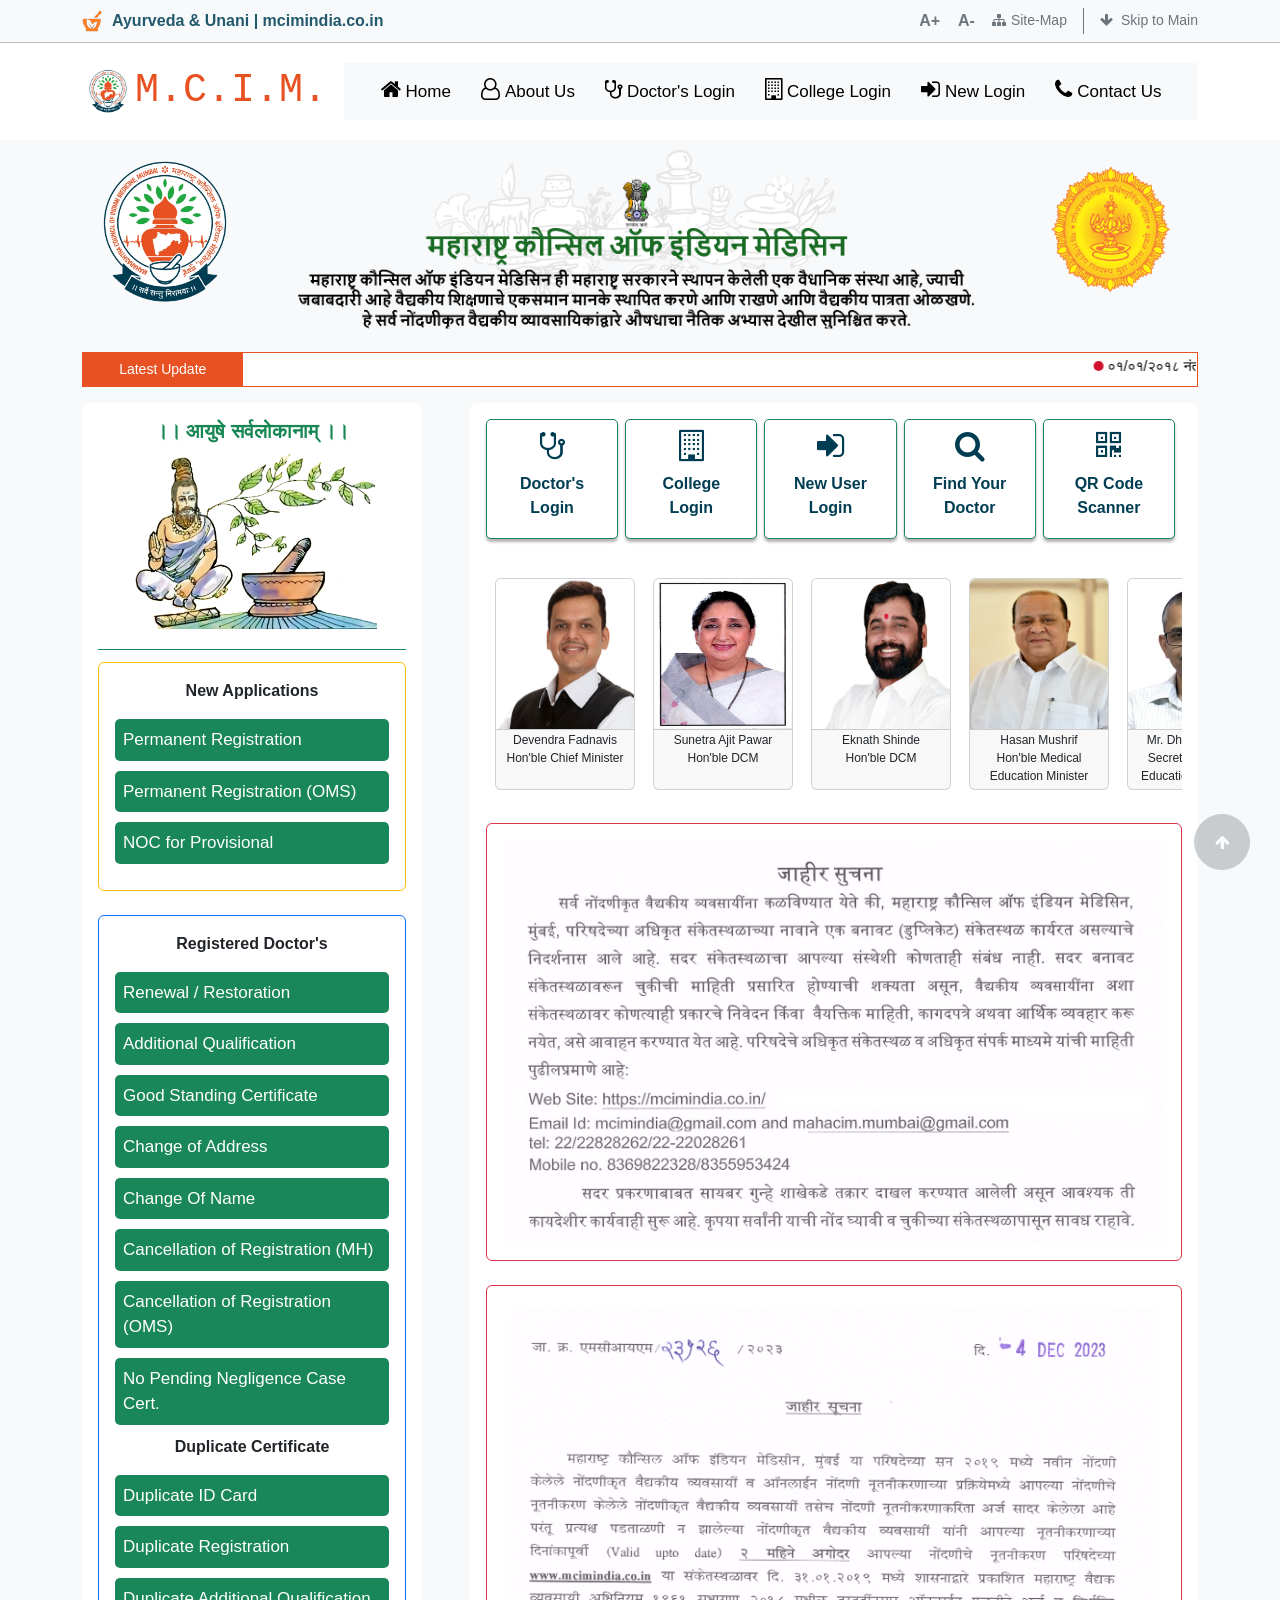
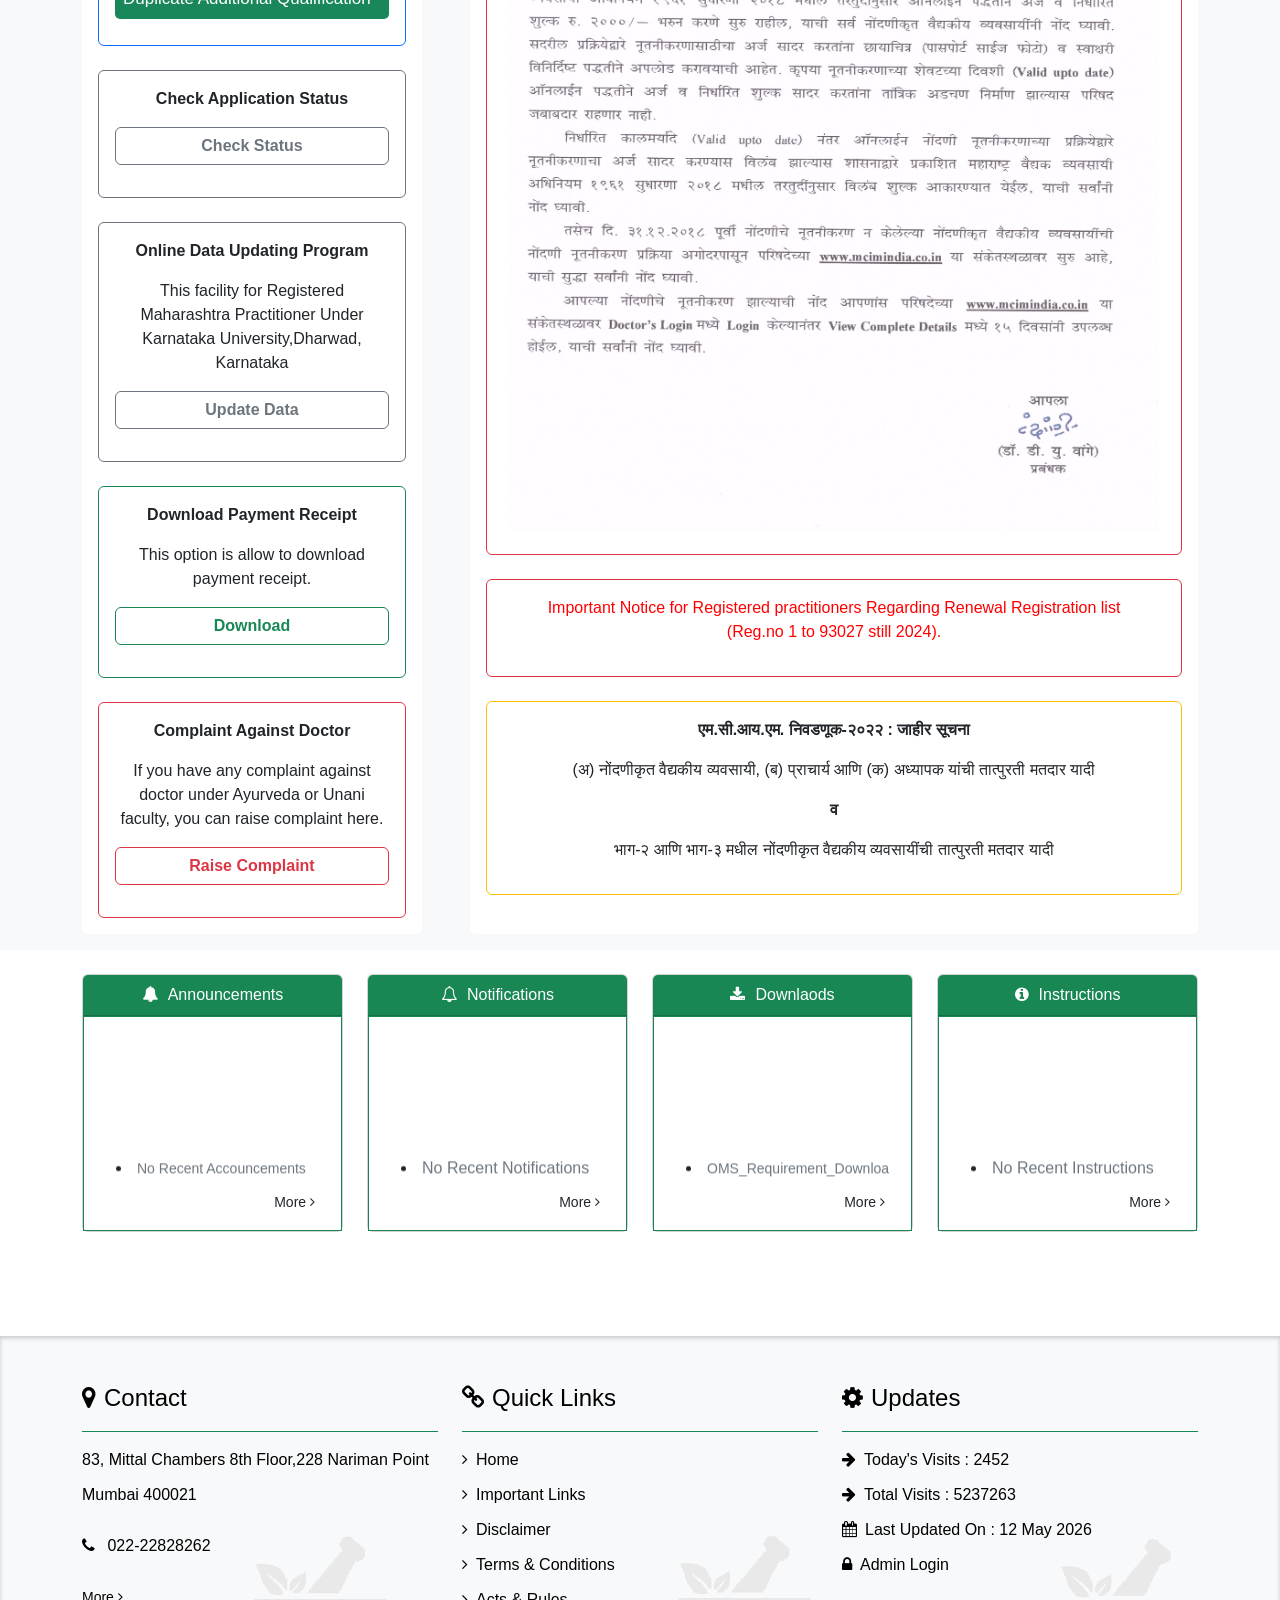
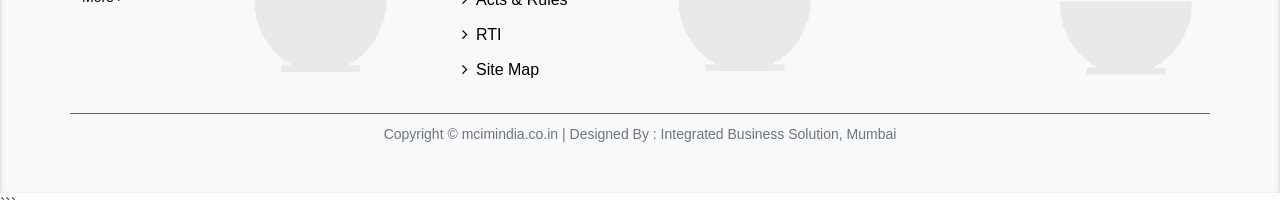
==== commit 787be11a: "Update website files and Netlify config" ====
--- a/mcimindia.co.in (3)/mcimindia.co.in/index.html
+++ b/mcimindia.co.in (3)/mcimindia.co.in/index.html
@@ -200,10 +200,9 @@
 </script>
 
 
-<script src="WebResource.axd?d=zQoiTf-a8dSjZDmxKIl0UM41B5v0EM7-DrQgBMD5yZmynAAXItYgQNGgEx03DCllzJomGJ3lqzngFeeHhOyO7_qFb541&amp;t=638901734248157332" type="text/javascript"></script>
-
-
-<script src="ScriptResource.axd?d=dcyXkro2SUfLoz30Br0OnQ7iN6YpkJ1ZlF8Mw1boZzhd1YHZULCmctxGxmGhC2wYlo-aPZPVAjDTt30Ci4pH8i4I8m2y2MJTlXbUM6kJxqVRq-F7fDKkZfHzenwcj5Fb4LonNg2&amp;t=3a1336b1" type="text/javascript"></script>
+<script src="js/webresource.js" type="text/javascript"></script>
+
+<script src="js/scriptresource.js" type="text/javascript"></script>
 <script type="text/javascript">
 //<![CDATA[
 try {
@@ -216,7 +215,7 @@
 //]]>
 </script>
 
-<script src="ScriptResource.axd?d=344NtijGx3ULCxWBU7LtOhctu5nUXtBnECKTUcuauaxDHuK46R3P-UmCv0UbF9Ac4Y6gXhEGclAJ8BrA9zkAR7Fuk3lK4dMPwGXTqV_LdBAEKuGCusUrPA3C2n7vUCMfqfnHBA2&amp;t=3a1336b1" type="text/javascript"></script>
+<script src="js/scriptresource.js" type="text/javascript"></script>
 <div>
 
 	<input type="hidden" name="__VIEWSTATEGENERATOR" id="__VIEWSTATEGENERATOR" value="8D0E13E6" />
@@ -293,6 +292,7 @@
 
 
         <!-- JavaScript Libraries -->
+        <script src="js/webresource.js"></script>
         <script src="js/jquery-3.7.1.min.js"></script>
   
         <script src="js/bootstrap.bundle.js"></script>
